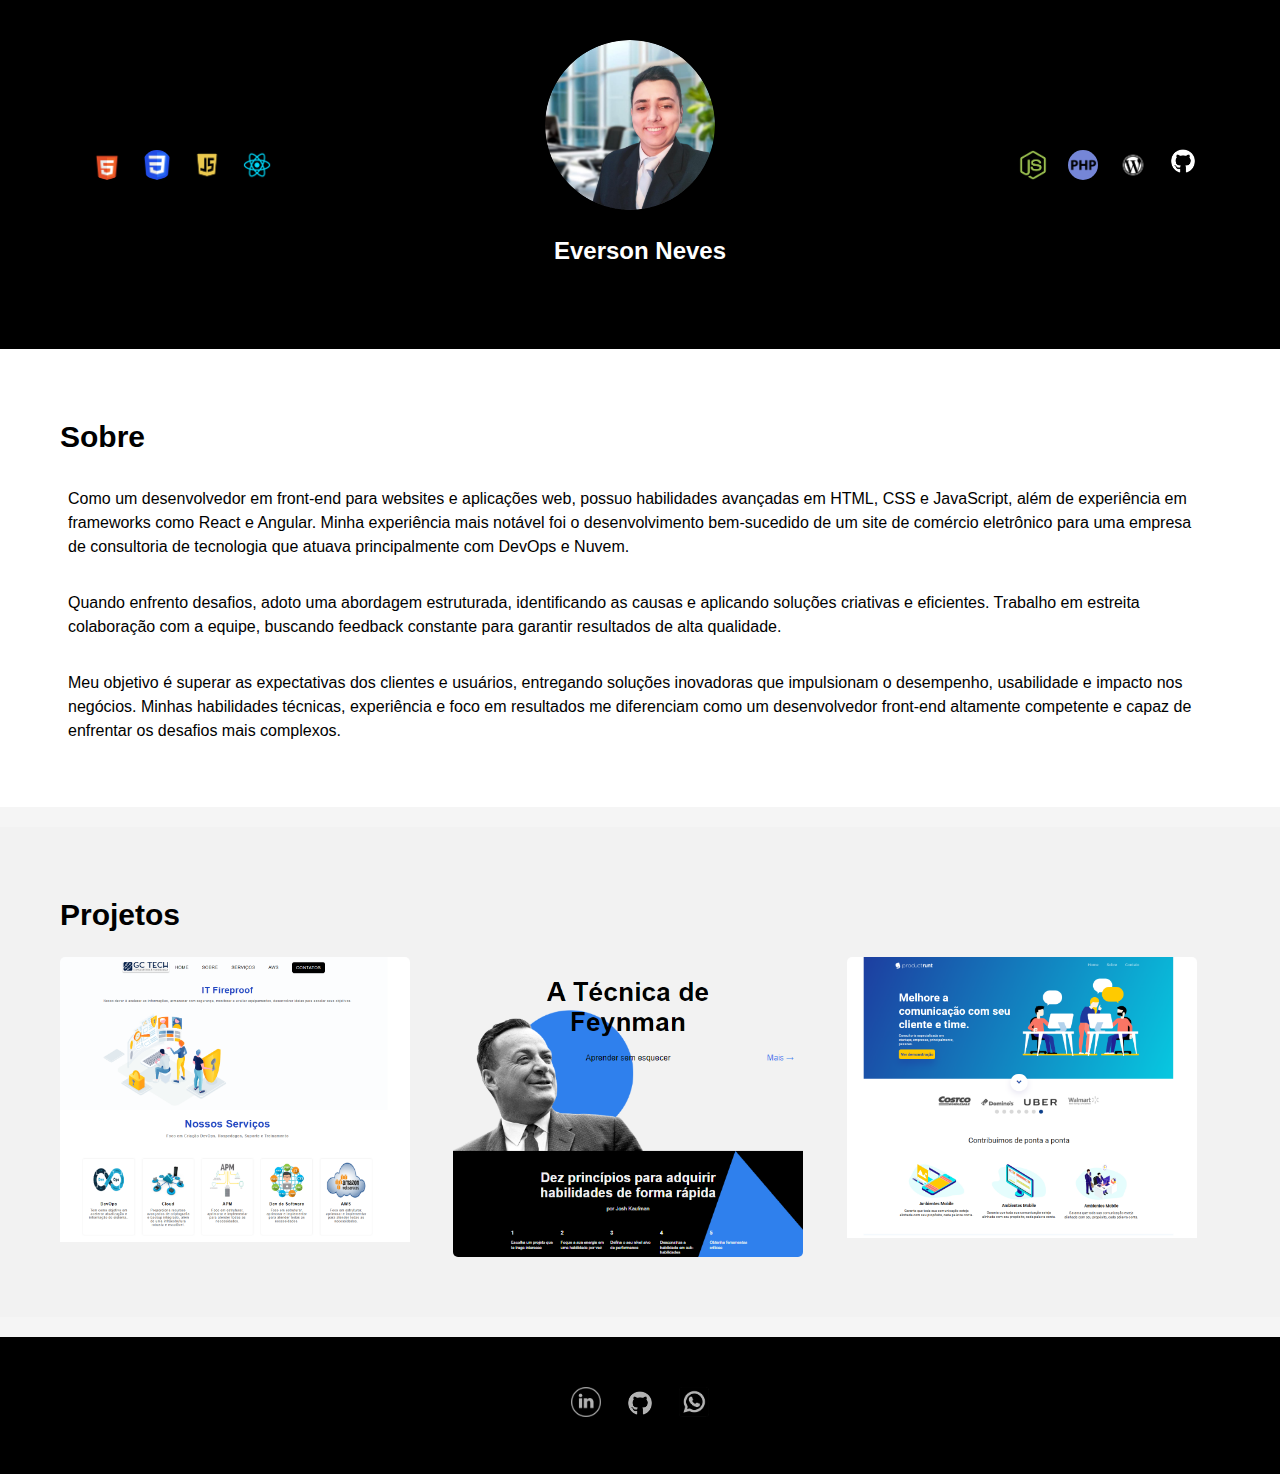
==== index.html @ 6b07ae93 "first commit" ====
<!DOCTYPE html>
<html>

<head>
  <title>Portfólio -Everson Neves</title>
  <link rel="stylesheet" type="text/css" href="styles.css">
  <meta name="viewport" content="width=device-width, initial-scale=1.0">
</head>

<body>
  <header>
    <div class="logo">
      <img src="img/html.png" alt="html">
      <img src="img/css.png" alt="css">
      <img src="img/js.jpg" alt="js">
      <img src="img/raact.png" alt="js">
    </div>

    <div class="container">
      <img src="img/perfil.everson.png" alt="Everson Neves">
      <h1>Everson Neves</h1>
    </div>

    <div class="logo">
      <img src="img/node.png" alt="node">
      <img src="img/php.png" alt="php">
      <img src="img/wordpress.png" alt="wordpress">
      <a href="https://github.com/seu_perfil" target="_blank"><img src="img/git.png" alt="GitHub"></a>
    </div>
  </header>

  <section class="sobre">
    <div class="container">
      <h2>Sobre</h2>
      <p>Como um desenvolvedor em front-end para websites e aplicações web, possuo habilidades avançadas em HTML, CSS e
        JavaScript, além de experiência em frameworks como React e Angular. Minha experiência mais notável foi o
        desenvolvimento bem-sucedido de um site de comércio eletrônico para uma empresa de consultoria de tecnologia que
        atuava principalmente com DevOps e Nuvem.</p>
      <p>Quando enfrento desafios, adoto uma abordagem estruturada, identificando as causas e aplicando soluções
        criativas e eficientes. Trabalho em estreita colaboração com a equipe, buscando feedback constante para garantir
        resultados de alta qualidade.</p>
      <p>Meu objetivo é superar as expectativas dos clientes e usuários, entregando soluções inovadoras que impulsionam
        o desempenho, usabilidade e impacto nos negócios. Minhas habilidades técnicas, experiência e foco em resultados
        me diferenciam como um desenvolvedor front-end altamente competente e capaz de enfrentar os desafios mais
        complexos.</p>
    </div>
  </section>

  <section class="projects">
    <div class="container">
      <h2>Projetos</h2>
      <div class="project-grid">
        <div class="project">
          <a href="/projetos/projeto1/projeto1/pro/projeto1/introdução.html" target="_blank">
            <img src="/img/gc-tech.png" alt="Projeto 1">
            <div class="overlay">
              <h3>GC Tech</h3>
            </div>
          </a>
        </div>
        <div class="project">
          <a href="/projetos/projeto1/projeto1/pro/projeto2/introducao2.html" target="_blank">
            <img src="/img/projeto2.png" alt="Projeto 2">
            <div class="overlay">
              <h3>Practicum</h3>
            </div>
          </a>
        </div>
        <div class="project">
          <a href="/projetos/projeto3/introducao3.html" target="_blank">
            <img src="/img/projeto3.png" alt="Projeto 3">
            <div class="overlay">
              <h3>Danki Code</h3>
            </div>
          </a>
        </div>
      </div>
    </div>
  </section>

  <footer>
    <div class="container">
      <div class="social-media">
        <a href="https://www.linkedin.com/in/everson-sc/" target="_blank"><img src="img/linkdin.png" alt="LinkedIn"></a>
        <a href="https://github.com/seu_perfil" target="_blank"><img src="img/git.png" alt="GitHub"></a>
        <a href="https://wa.me/5548991947567?text=Ol%C3%A1+Everson+Neves%2C+vim+pelo+seu+portfolio+%21%21%21+" target="_blank"><img src="img/whats.jpg" alt="whats"></a>
      </div>
    </div>
  </footer>
</body>

</html>
---- styles.css ----
* {
  box-sizing: border-box;
}

body {
  font-family: Arial, sans-serif;
  margin: 0;
  padding: 0;
  background-color: #f5f5f5;
}

.container {
  max-width: 1200px;
  margin: 0 auto;
  padding: 20px;
}

header {
  background-color: #000000;
  color: #fff;
  padding: 20px;
  display: flex;
  align-items: center;
}

.container {
  align-items: center;
  justify-content: space-between;
}

.container h1 {
  color: white;
  margin: auto;
  padding-top: 13px;
}

.logo {
  display: flex;
  align-items: center;
  margin-left: 5%;
  margin-right: 5%;
}

.logo img {
  width: 30px;
  height: 30px;
  margin-right: 5px;
}

.logo img:last-child {
  margin-right: 0;
}

.profile img {
  width: 100px;
  height: 100px;
  border-radius: 50%;
  margin-right: 20px;
}


header img {
  width: 170px;
  height: 150px;
  border-radius: 50%;
  margin-right: 20px;
}

header h1 {
  font-size: 24px;
  margin: 0;
}

.sobre {
  padding: 40px 0;

  background-color: #eeeded;
}

.sobre:hover {
  background-color: #fefdfd;
}

.sobre h2 {
  font-size: 30px;
  margin-bottom: 20px;

}

.sobre p {
  line-height: 1.5;
  padding: 8px;
}

.projects {
  padding: 40px 0;
}

.projects h2 {
  font-size: 30px;
  margin-bottom: 20px;

}

.project-grid {
  display: flex;
  justify-content: center;
  gap: 25px;
  flex-wrap: wrap;
}

.project {
  position: relative;
  width: 350px;
  height: 300px;
  overflow: hidden;
  border-radius: 5px;
  margin-bottom: 20px;
}

.project img {
  width: 100%;
  height: 100%;
  object-fit: cover;
  transition: transform 0.3s;
}

.project:hover img {
  transform: scale(1.1);

}

.project .overlay {
  position: absolute;
  top: 0;
  left: 0;
  width: 100%;
  height: 100%;
  background-color: rgba(0, 0, 0, 0.7);
  display: flex;
  align-items: center;
  justify-content: center;
  opacity: 0;
  transition: opacity 0.3s;
}

.project:hover .overlay {
  opacity: 1;
}

.project .overlay h3 {
  color: #fff;
  font-size: 20px;
  margin: 0;
  text-align: center;
}


footer {
  background-color: #000000;
  color: #fff;
  padding: 20px 0;
  text-align: center;
}

.social-media img {
  width: 30px;
  height: 30px;
  margin: 0 10px;
  opacity: 0.7;
  transition: opacity 0.3s;
}

.social-media img:hover {
  opacity: 1;
}
/*responsibilidade*/
/* Estilos gerais */
* {
  box-sizing: border-box;
}

body {
  margin: 0;
  font-family: Arial, sans-serif;
  font-size: 16px;
  line-height: 1.5;
}

/* Estilos do cabeçalho */
header {
  background-color: #000;
  padding: 20px;
  text-align: center;
}

header .logo {
  display: flex;
  justify-content: center;
  margin-bottom: 20px;
}

header .logo img {
  max-width: 100%;
  height: auto;
  margin: 10px;
  object-fit: contain;
}

header .container {
  display: flex;
  flex-direction: column;
  align-items: center;
  margin-bottom: 20px;
}

header .container img {
  max-width: 100%;
  height: auto;
  margin-bottom: 10px;
  object-fit: contain;
}

header .container h1 {
  font-size: 24px;
  margin-bottom: 20px;
  color: #fff;
}

/* Estilos da seção "Sobre" */
.sobre {
  background-color: #fff;
  padding: 20px;
  margin-bottom: 20px;
}

/* Estilos da seção "Projetos" */
.projects {
  background-color: #f2f2f2;
  padding: 20px;
  margin-bottom: 20px;
}

.project-grid {
  display: grid;
  grid-template-columns: repeat(auto-fit, minmax(200px, 1fr));
  gap: 20px;
}

.project {
  position: relative;
}

.project img {
  max-width: 100%;
  height: auto;
  object-fit: cover;
}

.project .overlay {
  position: absolute;
  top: 0;
  left: 0;
  width: 100%;
  height: 100%;
  background-color: rgba(0, 0, 0, 0.6);
  display: flex;
  align-items: center;
  justify-content: center;
  opacity: 0;
  transition: opacity 0.3s ease;
}

.project:hover .overlay {
  opacity: 1;
}

.project .overlay h3 {
  color: #fff;
  font-size: 18px;
  text-align: center;
  margin: 0;
  padding: 10px;
}

/* Estilos do rodapé */
footer {
  background-color: #000;
  padding: 20px;
  color: #fff;
  text-align: center;
}

footer .social-media img {
  max-width: 30px;
  height: auto;
  margin: 10px;
}

/* Estilos responsivos */
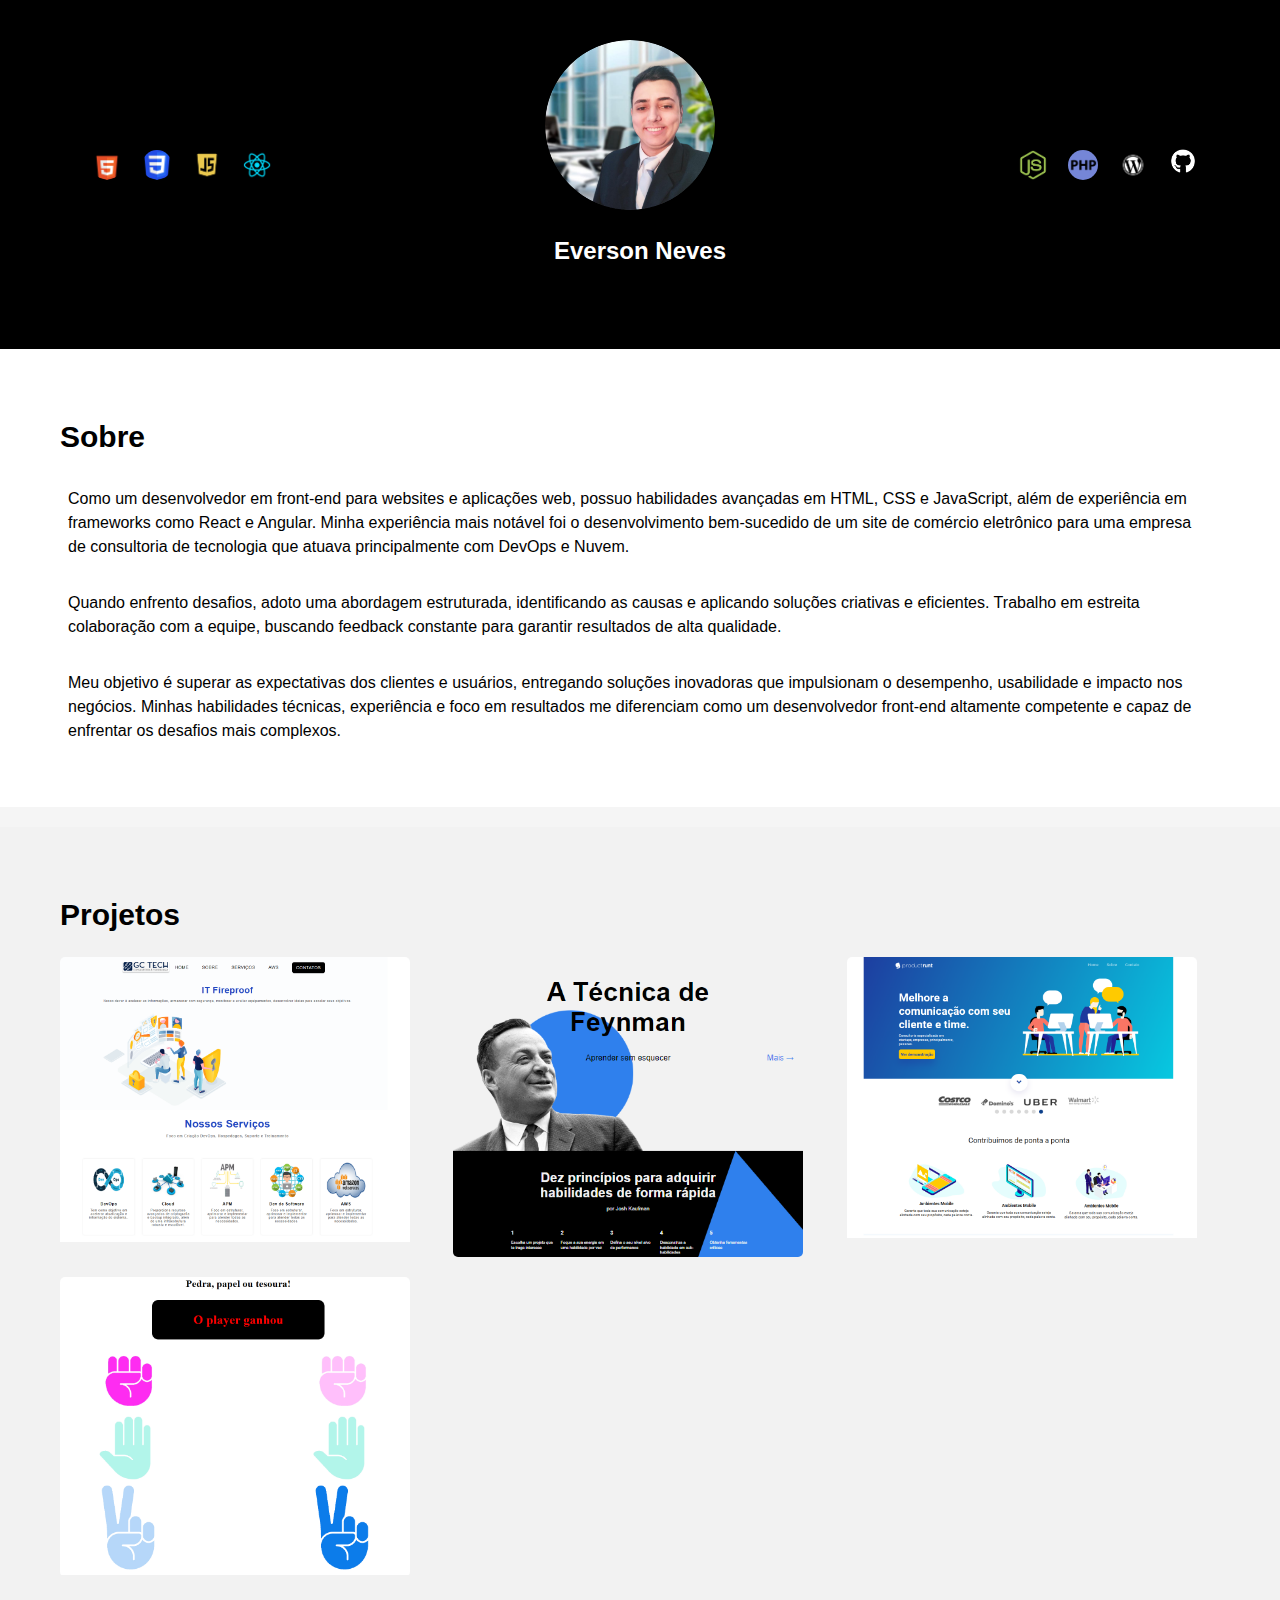
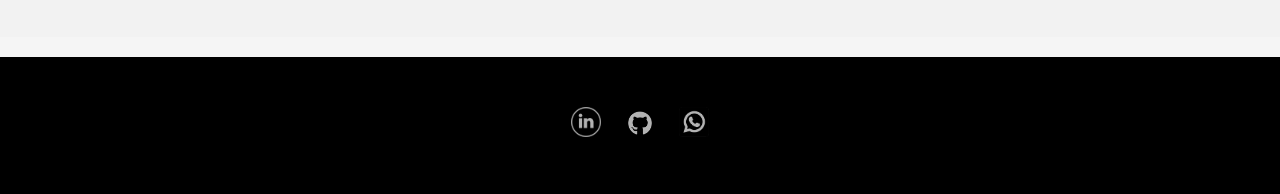
==== commit f1dee35c: "first commit" ====
--- a/index.html
+++ b/index.html
@@ -75,6 +75,14 @@
           </a>
         </div>
       </div>
+      <div class="project">
+          <a href="/projetos/projeto4/indexIntroducao.html" target="_blank">
+            <img src="/img/capaprojeto4.png" alt="Projeto 4">
+            <div class="overlay">
+              <h3>Pedra Papel ou Tesoura</h3>
+            </div>
+          </a>
+        </div>
     </div>
   </section>
 
